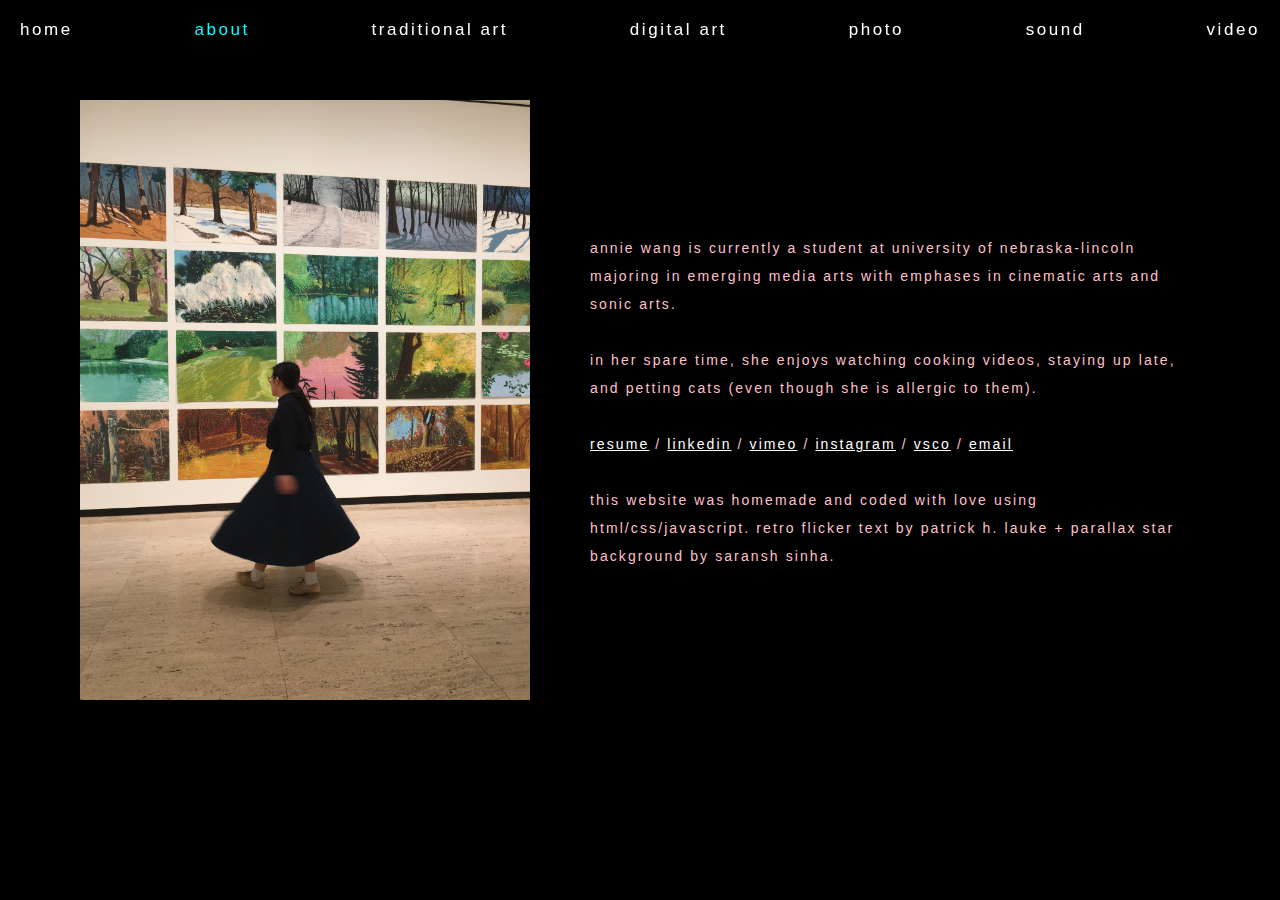
==== about.html @ 9826419c "resume update" ====
<!DOCTYPE html>
<html lang="en" dir="ltr">

<head>
  <meta charset="utf-8">
  <title>about</title>
  <link rel="stylesheet" href="css/styles.css">
</head>

<body>
  <div class="fadein">

    <div class="navigation">
      <a class="homeButton" href="index.html">home</a>
      <a class="active" href="about.html">about</a>
      <a href="traditional art.html">traditional art</a>
      <a href="digital art.html">digital art</a>
      <a href="photo.html">photo</a>
        <a href="sound.html">sound</a>
      <a href="video.html">video</a>
    </div>
    <section>
      <img class="aboutphoto" src="img/me.JPG" alt="">
      <p class="abouttext">
        annie wang is currently a student at university of nebraska-lincoln majoring in emerging media arts with emphases in cinematic arts and sonic arts.<br><br>
        in her spare time, she enjoys watching cooking videos, staying up late, and petting cats (even though she is allergic to them).<br><br>
        <a href="img/resume.pdf">resume</a> /
        <a href="https://www.linkedin.com/in/einnaew/">linkedin</a> /
        <a href="https://vimeo.com/einnaew">vimeo</a> /
        <a href="https://www.instagram.com/comicaldeath/">instagram</a> /
        <a href="https://vsco.co/einnaew">vsco</a> /
        <a href="mailto:einnaew@gmail.com">email</a><br><br>

        this website was homemade and coded with love using html/css/javascript. retro flicker text by patrick h. lauke + parallax star background by saransh sinha.
      </p>

    </section>
  </div>

</body>
<script type="text/javascript" src="js/transitions.js"></script>

</html>
---- css/styles.css ----
body {
  background-color: black;
  height: 100vh;
  margin: 0;

}

html {
  cursor: cell;
}

/*links*/
a {
  color: white;
}

/*splash page link animation*/
.button {
  font-family: 'arial';
  font-size: 23px;
  font-weight: 50;
  line-height: 100%;
  letter-spacing: 0.15em;
  animation-duration: 0.01s;
  animation-name: textflicker;
  animation-iteration-count: infinite;
  animation-direction: alternate;
  padding: 20px;
}

@keyframes textflicker {
  from {
    text-shadow: 1px 0 0 #FF00E0, -2px 0 0 #15FF00;
  }

  to {
    text-shadow: 2px 0.5px 2px #FF00E0, -1px -0.5px 2px #15FF00;
  }
}

.traditional_art:hover, .digital_art:hover, .photo:hover, .video:hover, .sound:hover, .about:hover {
  animation-play-state: paused;
  font-weight: 100;
  text-decoration-line: underline;
  text-decoration-color: pink;
}

.top_splash {
  display: flex;
  justify-content: space-between;
  flex: 1;
}

.middle_splash {
  display: flex;
  justify-content: center;
  flex: 1;
  align-items: center;
}

.lower_splash {
  display: flex;
  justify-content: space-between;
  flex: 1;
  align-items: flex-end;
}
/*navigation bar*/
.navigation {
  display: flex;
  position: fixed;
  top: 0;
  left: 0;
  right: 0;
  justify-content: space-between;
  margin: 20px;
  z-index: 2;
}

.navigation a {
  font-family: 'arial';
  letter-spacing: 0.15em;
  font-size: 14px;
  font-weight: 100;
  text-decoration: none;
  font-size: 17px;
}

.navigation a:hover {
  color: pink;
}

.active {
  color: cyan;
}

/*page transitions*/
.fadein {
    opacity: 0;
    transition: opacity 0.75s;
    height: 100%;
    display: flex;
    flex-direction: column;
}

body.loaded .fadein {
    opacity: 1;
}

/*other*/
section {
  display: flex;
  flex-direction: row;
}

p, figcaption {
  font-family: 'arial';
  font-size: 14px;
  font-weight: 100;
  letter-spacing: 0.15em;
  color: pink;
  line-height: 200%;
}

.abouttext {
  float: right;
  text-align: left;
  margin-left: 10px;
  padding: 220px 100px 100px 0;
}

.aboutphoto {
  max-width: 600px;
  max-height: 600px;
  image-orientation: from-image;
  padding: 100px 50px 100px 80px;
  float: left;
}

.portfolio-item img {
  width: 100%;
  height: 100%;
  object-fit: contain;
  transition: 0.3s;
}

.portfolio-item img:hover {
  opacity: 0.7;
}

.container { /* Masonry container */
  column-count: 2;
  column-gap: 1em;
  margin-top: 50px;
}

.portfolio-item { /* Masonry bricks or child elements */
  background-color: black;
  display: inline-block;
  margin: 0.5em 0 0.5em 0;
  width: 100%;
}

figure {
  display: flex;
  align-items: center;
      flex-direction: column;
}

.video-container {
  display: flex;
  align-items: center;

  padding-top: 20px;
      flex-direction: column;
}

.video-caption {
  text-align: center;
  padding-top: 10px;
}
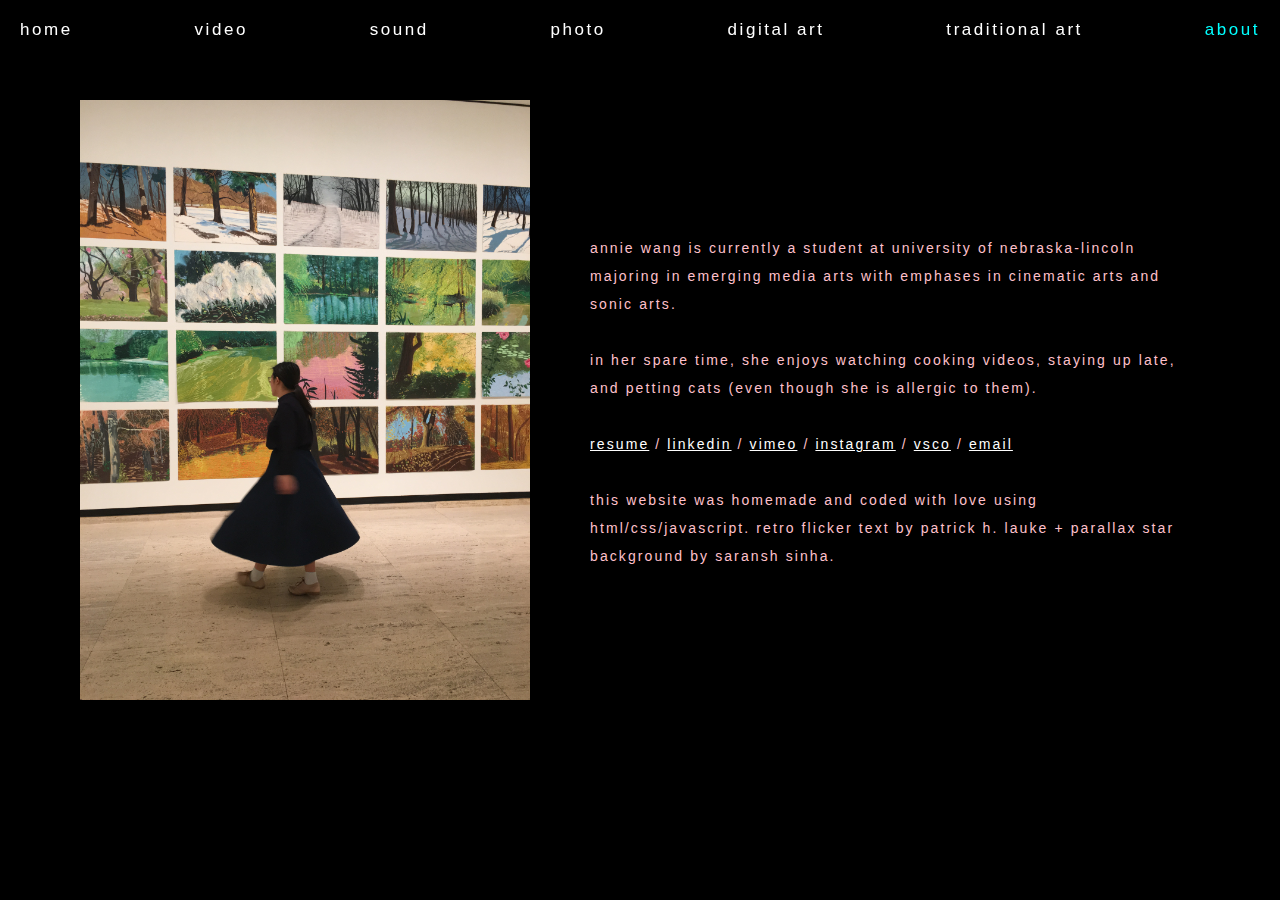
==== commit 80b31007: "switched buttons" ====
--- a/about.html
+++ b/about.html
@@ -5,6 +5,7 @@
   <meta charset="utf-8">
   <title>about</title>
   <link rel="stylesheet" href="css/styles.css">
+  <link rel="icon" href="favicon.ico">
 </head>
 
 <body>
@@ -12,12 +13,13 @@
 
     <div class="navigation">
       <a class="homeButton" href="index.html">home</a>
+      <a href="video.html">video</a>
+      <a href="sound.html">sound</a>
+      <a href="photo.html">photo</a>
+      <a href="digital art.html">digital art</a>
+      <a href="traditional art.html">traditional art</a>
       <a class="active" href="about.html">about</a>
-      <a href="traditional art.html">traditional art</a>
-      <a href="digital art.html">digital art</a>
-      <a href="photo.html">photo</a>
-        <a href="sound.html">sound</a>
-      <a href="video.html">video</a>
+
     </div>
     <section>
       <img class="aboutphoto" src="img/me.JPG" alt="">
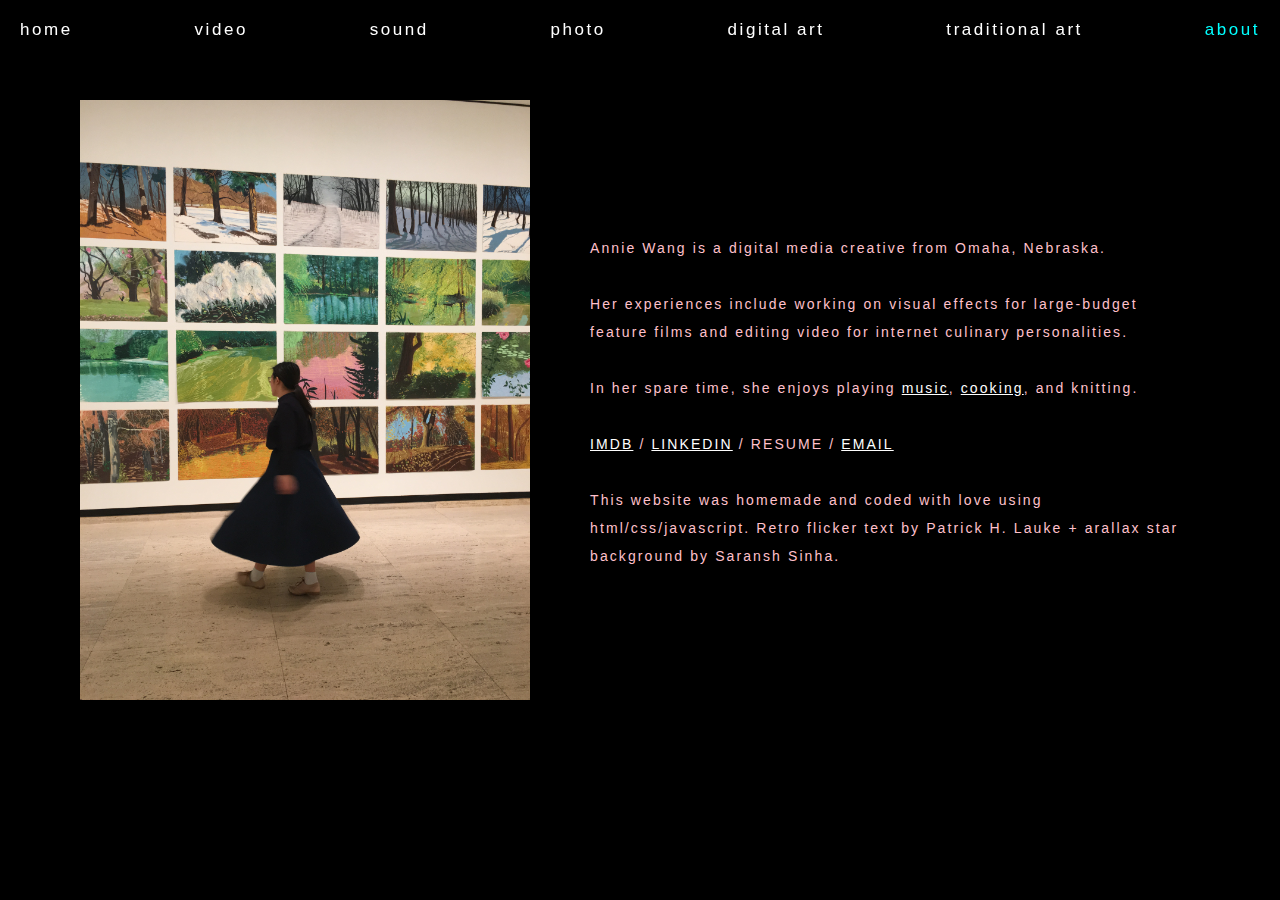
==== commit 7fef9169: "edited about page" ====
--- a/about.html
+++ b/about.html
@@ -24,16 +24,15 @@
     <section>
       <img class="aboutphoto" src="img/me.JPG" alt="">
       <p class="abouttext">
-        annie wang is currently a student at university of nebraska-lincoln majoring in emerging media arts with emphases in cinematic arts and sonic arts.<br><br>
-        in her spare time, she enjoys watching cooking videos, staying up late, and petting cats (even though she is allergic to them).<br><br>
-        <a href="img/resume.pdf">resume</a> /
-        <a href="https://www.linkedin.com/in/einnaew/">linkedin</a> /
-        <a href="https://vimeo.com/einnaew">vimeo</a> /
-        <a href="https://www.instagram.com/comicaldeath/">instagram</a> /
-        <a href="https://vsco.co/einnaew">vsco</a> /
-        <a href="mailto:einnaew@gmail.com">email</a><br><br>
+        Annie Wang is a digital media creative from Omaha, Nebraska.<br><br>
+        Her experiences include working on visual effects for large-budget feature films and editing video for internet culinary personalities.<br><br>
+        In her spare time, she enjoys playing <a href="https://www.instagram.com/savingfiona/">music</a>, <a href="https://www.instagram.com/anniefeasts/">cooking</a>, and knitting.<br><br>
+        <a href="https://www.imdb.com/name/nm10696865/">IMDB</a> /
+        <a href="https://www.linkedin.com/in/einnaew/">LINKEDIN</a> /
+        RESUME /
+        <a href="mailto:einnaew@gmail.com">EMAIL</a><br><br>
 
-        this website was homemade and coded with love using html/css/javascript. retro flicker text by patrick h. lauke + parallax star background by saransh sinha.
+        This website was homemade and coded with love using html/css/javascript. Retro flicker text by Patrick H. Lauke + arallax star background by Saransh Sinha.
       </p>
 
     </section>
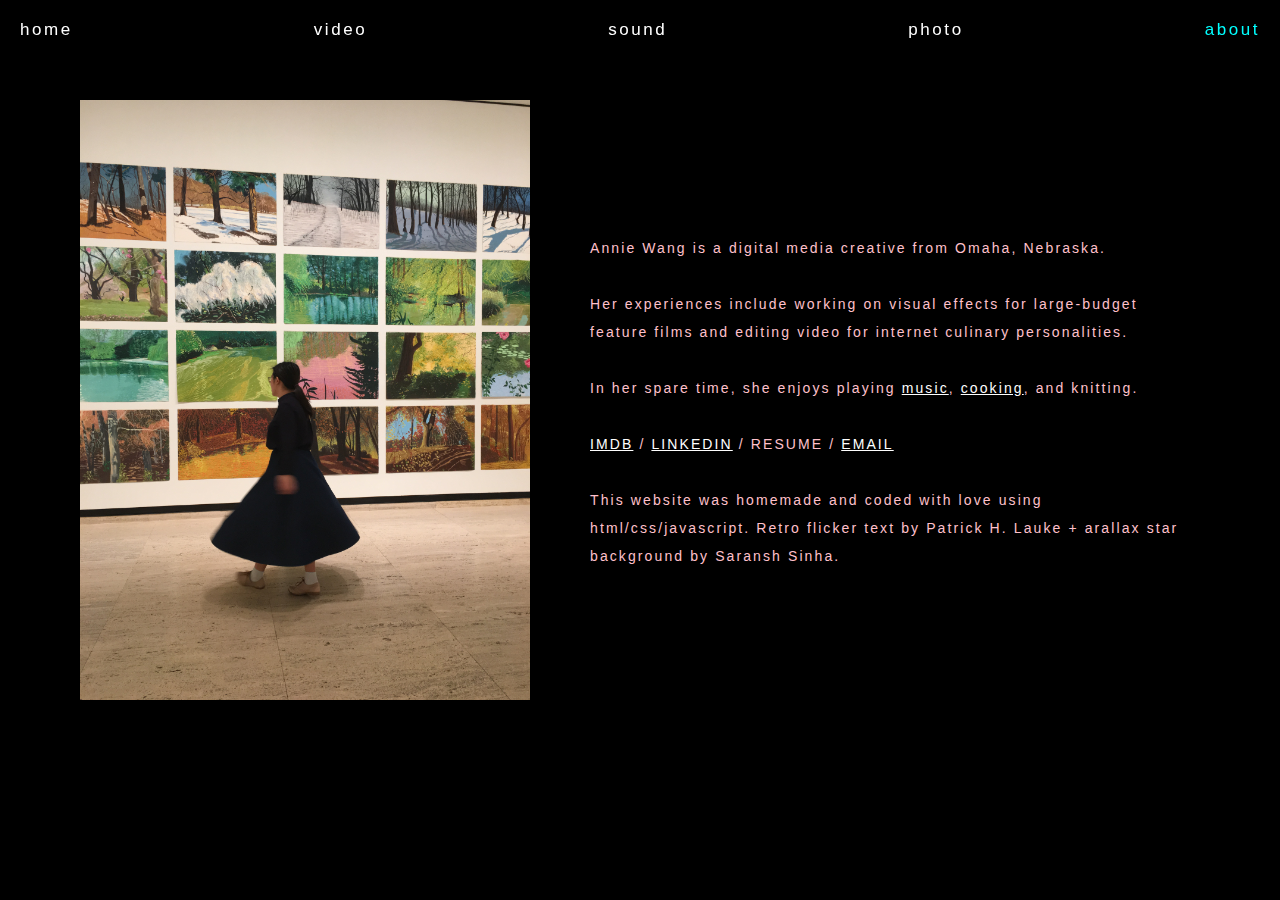
==== commit 10134246: "content update 1" ====
--- a/about.html
+++ b/about.html
@@ -16,8 +16,6 @@
       <a href="video.html">video</a>
       <a href="sound.html">sound</a>
       <a href="photo.html">photo</a>
-      <a href="digital art.html">digital art</a>
-      <a href="traditional art.html">traditional art</a>
       <a class="active" href="about.html">about</a>
 
     </div>
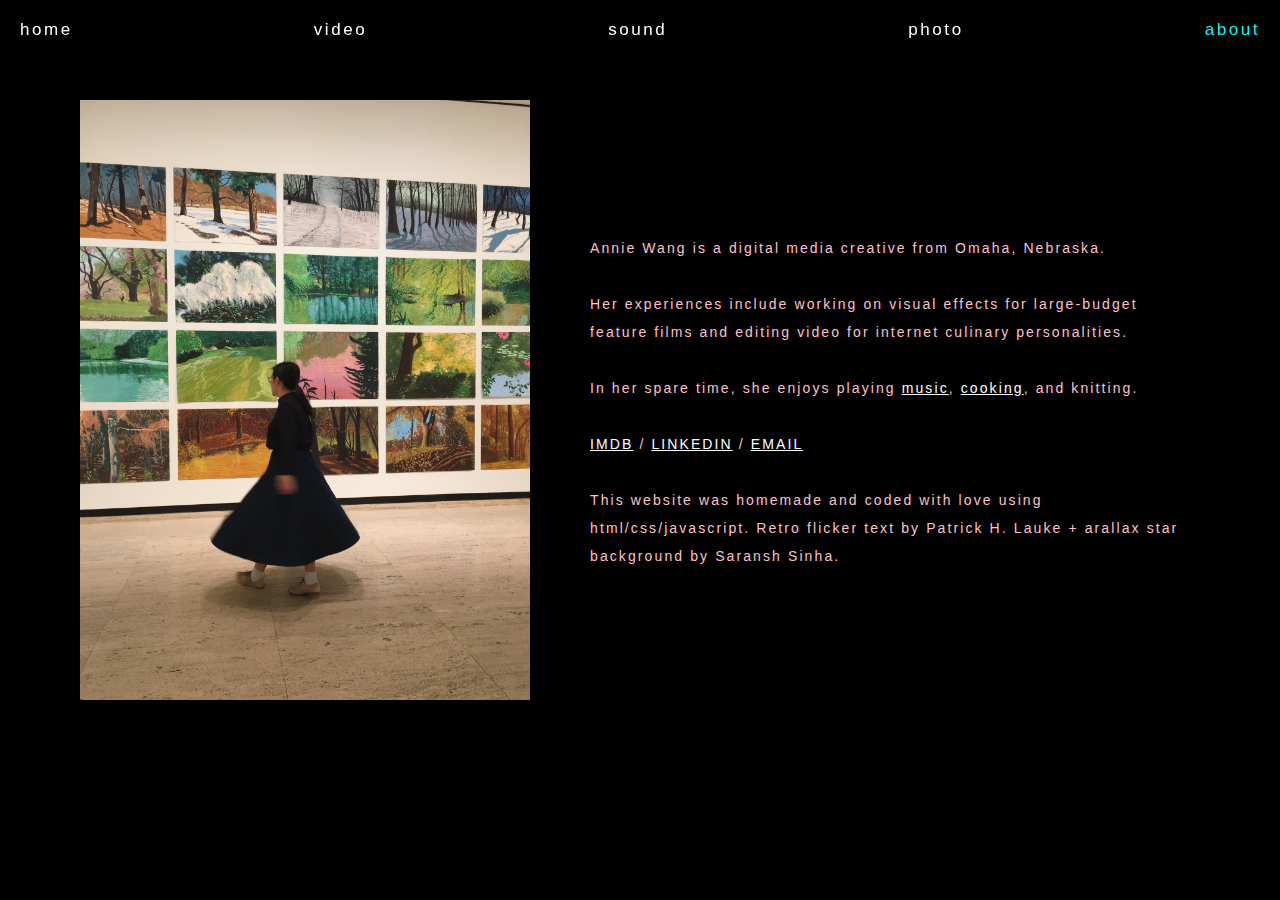
==== commit a46d7c8d: "fix" ====
--- a/about.html
+++ b/about.html
@@ -27,7 +27,7 @@
         In her spare time, she enjoys playing <a href="https://www.instagram.com/savingfiona/">music</a>, <a href="https://www.instagram.com/anniefeasts/">cooking</a>, and knitting.<br><br>
         <a href="https://www.imdb.com/name/nm10696865/">IMDB</a> /
         <a href="https://www.linkedin.com/in/einnaew/">LINKEDIN</a> /
-        RESUME /
+
         <a href="mailto:einnaew@gmail.com">EMAIL</a><br><br>
 
         This website was homemade and coded with love using html/css/javascript. Retro flicker text by Patrick H. Lauke + arallax star background by Saransh Sinha.
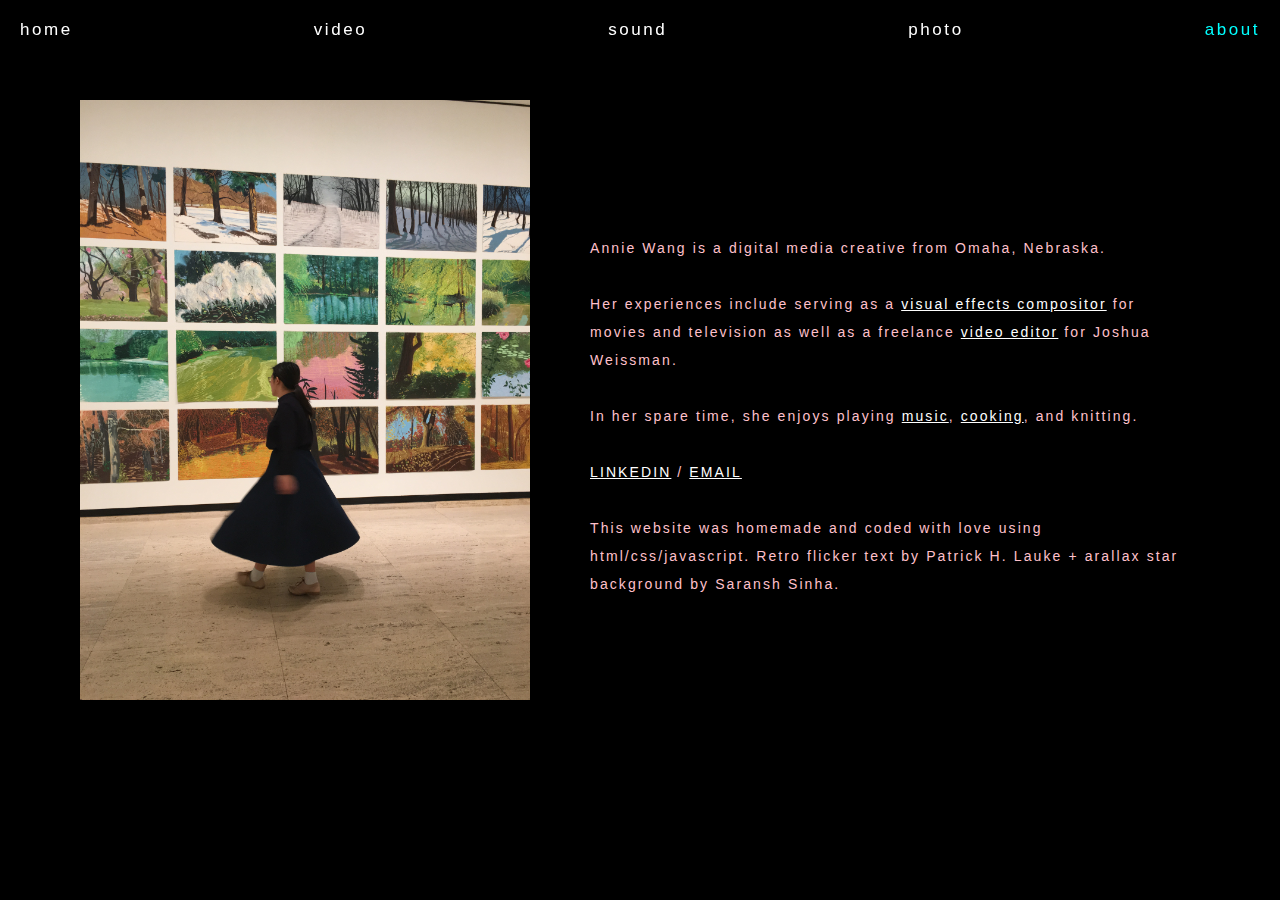
==== commit 97e13439: "about page" ====
--- a/about.html
+++ b/about.html
@@ -23,9 +23,9 @@
       <img class="aboutphoto" src="img/me.JPG" alt="">
       <p class="abouttext">
         Annie Wang is a digital media creative from Omaha, Nebraska.<br><br>
-        Her experiences include working on visual effects for large-budget feature films and editing video for internet culinary personalities.<br><br>
+Her experiences include serving as a <a href="https://www.imdb.com/name/nm10696865/">visual effects compositor</a> for movies and television as well as a freelance <a href="https://www.youtube.com/watch?v=qYOjBWIOBjM&list=PLhzlxTgYnaWXOSmIl3cC_SNF4zq1WMIoX">video editor</a> for Joshua Weissman.<br><br>
         In her spare time, she enjoys playing <a href="https://www.instagram.com/savingfiona/">music</a>, <a href="https://www.instagram.com/anniefeasts/">cooking</a>, and knitting.<br><br>
-        <a href="https://www.imdb.com/name/nm10696865/">IMDB</a> /
+         
         <a href="https://www.linkedin.com/in/einnaew/">LINKEDIN</a> /
 
         <a href="mailto:einnaew@gmail.com">EMAIL</a><br><br>
